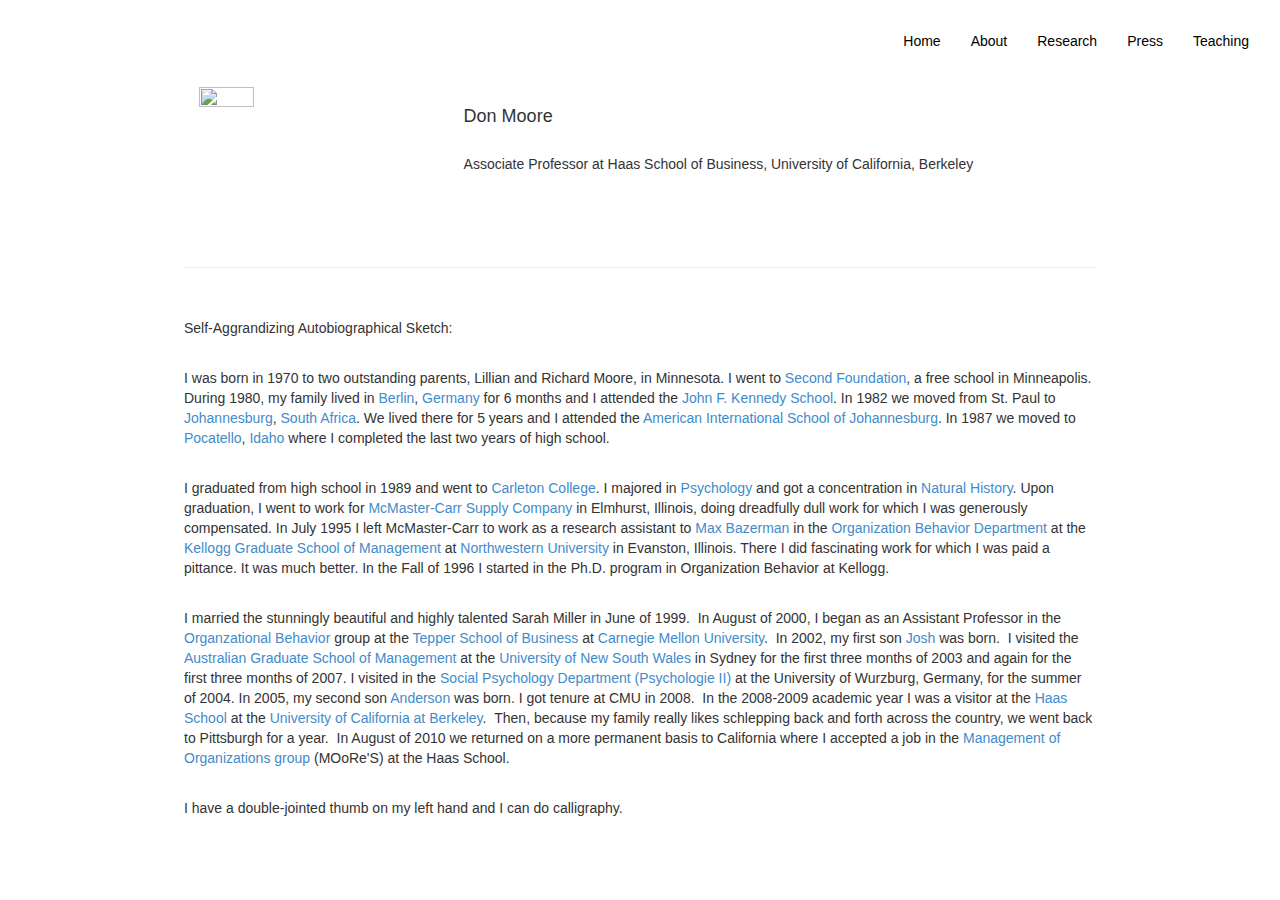
==== about.html @ ceb11a17 "Lab Meeting 02/25 Edits" ====
<!DOCTYPE html>
<html lang="en">
	
<title> About - Learn Moore</title>    

	<head>
    <meta charset="utf-8">
    <meta name="viewport" content="width=device-width, initial-scale=1, maximum-scale=1">
    <meta name="description" content="">
    <meta name="author" content="">

    <link href="css/bootstrap.css" rel="stylesheet">

  	</head>

  	<body>	

	<script src="https://ajax.googleapis.com/ajax/libs/jquery/1.11.0/jquery.js"></script>
    <script src="js/bootstrap.js"></script>

	<nav class="navbar" role="navigation">
  		<div class="container-fluid">
    	<div class="navbar-header">
      		<button type="button" class="navbar-toggle" data-toggle="collapse" data-target="#bs-example-navbar-collapse-1">
        		<span class="glyphicon glyphicon-align-justify"></span>
            <span class="sr-only">Toggle navigation</span>
        		<span class="icon-bar"></span>
        		<span class="icon-bar"></span>
        		<span class="icon-bar"></span>
      		</button>
    	</div>

    	<!-- Collect the nav links, forms, and other content for toggling -->
	    <div class="collapse navbar-collapse" id="bs-example-navbar-collapse-1">
    	  <ul class="nav navbar-nav navbar-right">





















<!-- ------------------------------------------------------------------------------------------------------------------ -->

        <!-- Adding tabs to the navigation bar -->

          <li><a href="learnmoore.html">Home</a></li>
          <li class="dropdown">
            <a href="#" class="dropdown-toggle" data-toggle="dropdown">About</a>
              <ul class="dropdown-menu" role="menu">
              <li><a href="abouthome.html">Don Moore</a></li>
              <li><a href="team.html">Moore Accuracy Lab Members</a></li>
              <li><a href="urap.html">URAP Program</a></li>
              <li><a href="news.html">News from the lab</a></li>
            </ul>
          </li>
          <li class="dropdown">
            <a href="#" class="dropdown-toggle" data-toggle="dropdown">Research</a>
              <ul class="dropdown-menu" role="menu">
              <li><a href="current.html">Current Projects</a></li>
              <li><a href="research.html">Data and Materials</a></li>
              <li><a href="publications.html">Publications</a></li>
              <li><a href="http://www.goodjudgmentproject.com/">Good Judgement Project</a></li>
            </ul>
          </li>
          <li><a href="press.html">Press</a></li>
          <li class="dropdown">
            <a href="#" class="dropdown-toggle" data-toggle="dropdown">Teaching</a>
              <ul class="dropdown-menu" role="menu">
              <li><a href="http://learnmoore.org/MBA205/">MBA 205: Leading People</a></li>
              <li><a href="http://learnmoore.org/MBA257/MBA257.pdf">MBA 257: Decision Making</a></li>
            </ul>
          </li>
      </div>
      </div>
  </nav>

<!-- ------------------------------------------------------------------------------------------------------------------ -->




















<!-- ------------------------------------------------------------------------------------------------------------------ -->

  
  <!-- Changing Picture, Name and Title -->
	<div class="container">
      <div class="modal-header1">

        <!-- Picture -->
        <img src="img/dmoore.jpg">
        
        <!-- Name -->
        <h4>Don Moore</h4>

        <!-- Title -->
        <h5>Associate Professor at Haas School of Business, University of California, Berkeley</h5>
      </div>
     </div>

<!-- ------------------------------------------------------------------------------------------------------------------ -->




















<!-- ------------------------------------------------------------------------------------------------------------------ -->

    <!-- Changing content description -->
    <br><br>
    <div class="container">
    <div class="about-body">
    <hr>
    <p>Self-Aggrandizing Autobiographical Sketch:</p>
    <br>
    <p>I was born <st1:date year="1970" day="24" month="11">in 1970</st1:date> to two outstanding parents, Lillian and Richard Moore, in <st1:place><st1:state>Minnesota</st1:state></st1:place>. I went to <a href="http://secondfoundationschool.org/">Second Foundation</a>,
a free school in <st1:city><st1:place>Minneapolis</st1:place></st1:city>.
During 1980, my family lived in <a href="http://www.berlin.de/">Berlin</a>,
<a href="http://en.wikipedia.org/wiki/Germany">Germany</a> for 6
months and I attended the <a href="http://www.jfks.de/">John F. Kennedy School</a>. In 1982 we moved from <st1:city><st1:place>St. Paul</st1:place></st1:city>
to <a href="http://www.joburg.org.za/">Johannesburg</a>,
<a href="http://www.gov.za/">South Africa</a>.
We lived there for 5 years and I attended the <a href="http://www.aisj-jhb.com/"> American International School of
Johannesburg</a>. In 1987 we moved to <a href="http://www.ci.pocatello.id.us/">Pocatello</a>,
<a href="http://www.state.id.us/">Idaho</a> where I completed the last two
years of high school.</p>
    <br>
	   <p>I graduated from high school in 1989 and went to <a href="http://www.carleton.edu/">Carleton College</a>. I majored in <a href="http://www.psychologicalscience.org/">Psychology</a> and got a concentration in <a href="http://www.amnh.org/">Natural History</a>. Upon graduation, I went to
work for <a href="http://www.mcmaster.com/">McMaster-Carr Supply Company</a> in
<st1:place><st1:city>Elmhurst</st1:city>, <st1:state>Illinois</st1:state></st1:place>, doing dreadfully dull work for which I was generously compensated.
In July 1995 I left McMaster-Carr to work as a research assistant to <a href="http://www.people.hbs.edu/mbazerman/">Max <span class="SpellE">Bazerman</span></a> in the <a href="http://www.kellogg.northwestern.edu/mors/">Organization Behavior Department</a> at the
<a href="http://www.kellogg.northwestern.edu/">Kellogg Graduate School of Management</a>
at <a href="http://www.northwestern.edu/">Northwestern University</a> in <st1:place><st1:city>Evanston</st1:city>,
 <st1:state>Illinois</st1:state></st1:place>. There I did fascinating work for which I was paid a pittance. It was much better. In the <span class="GramE">Fall</span>
of 1996 I started in the Ph.D. program in Organization Behavior at Kellogg.   </p>
	   <br>
	   <p>I married the stunningly beautiful and highly talented Sarah Miller in June of<st1:date year="1999" day="26" month="6"> 1999</st1:date>.<span style="">&nbsp; </span>In August of 2000, I began as an Assistant
Professor in the <a href="http://wpweb2k.tepper.cmu.edu/obt/index.html">Organzational Behavior</a> group at the <a href="http://business.tepper.cmu.edu/">Tepper School of Business</a>
at <a href="http://www.cmu.edu">Carnegie Mellon
University</a>. <span style="">&nbsp;</span>In<st1:date year="2002" day="17" month="4"> 2002</st1:date>, my first son <a href="http://learnmoore.org/family">Josh</a> was born.<span style="">&nbsp; </span>I visited the <a href="http://www.agsm.edu.au/">Australian Graduate School of Management</a> at
the <st1:place><st1:placetype><a href="http://www.unsw.edu.au/">University</a></st1:placetype><a href="http://www.unsw.edu.au/"> of <st1:placename>New
  South Wales</st1:placename></a></st1:place> in <st1:city><st1:place>Sydney</st1:place></st1:city>
for the first three months of 2003 and again for the first three months of 2007. I visited in the <a href="http://wy2x05.psychologie.uni-wuerzburg.de/entry.htm">Social Psychology Department (Psychologie II)</a> at the University of Wurzburg, Germany, for the summer of 2004. In 2005, my second son <a href="http://learnmoore.org/family">Anderson</a> was born. I got tenure at CMU in 2008. &nbsp;In the 2008-2009 academic year I was a visitor at the <a href="http://haas.berkeley.edu">Haas School</a> at the <a href="http://berkeley.edu">University of California at Berkeley</a>.
&nbsp;Then, because my family really likes schlepping back and forth
across the country, we went back to Pittsburgh for a year. &nbsp;In
August of 2010 we returned on a more permanent basis to California
where I accepted a job in the <a href="http://mors.haas.berkeley.edu/">Management of Organizations group</a> (MOoRe'S) at the Haas School.</p>
	   <br>
	   <p>I have a double-jointed thumb on my left hand and I can do calligraphy.</p>
	   <br>
     
    </div>
    </div>
<!-- ------------------------------------------------------------------------------------------------------------------ -->



























</body>
</html>
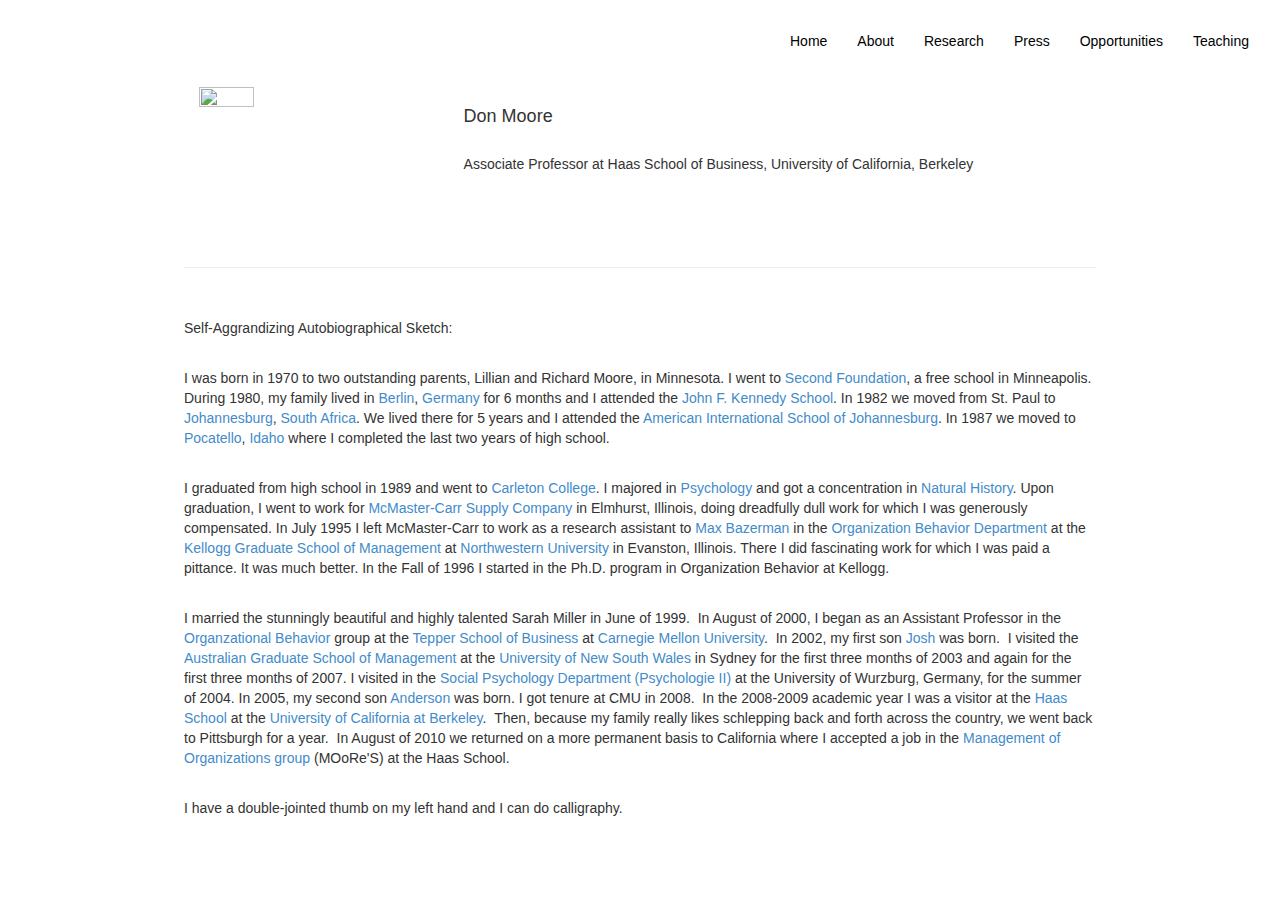
==== commit 85d12a5d: "New Organization" ====
--- a/about.html
+++ b/about.html
@@ -58,30 +58,19 @@
 
         <!-- Adding tabs to the navigation bar -->
 
-          <li><a href="learnmoore.html">Home</a></li>
-          <li class="dropdown">
-            <a href="#" class="dropdown-toggle" data-toggle="dropdown">About</a>
-              <ul class="dropdown-menu" role="menu">
-              <li><a href="abouthome.html">Don Moore</a></li>
-              <li><a href="team.html">Moore Accuracy Lab Members</a></li>
-              <li><a href="urap.html">URAP Program</a></li>
-              <li><a href="news.html">News from the lab</a></li>
-            </ul>
+        <li><a href="index.html">Home</a></li>
+          <li>
+            <a href="team.html">About</a>
           </li>
-          <li class="dropdown">
-            <a href="#" class="dropdown-toggle" data-toggle="dropdown">Research</a>
-              <ul class="dropdown-menu" role="menu">
-              <li><a href="current.html">Current Projects</a></li>
-              <li><a href="research.html">Data and Materials</a></li>
-              <li><a href="publications.html">Publications</a></li>
-              <li><a href="http://www.goodjudgmentproject.com/">Good Judgement Project</a></li>
-            </ul>
+          <li>
+           	<a href="research.html">Research</a>
           </li>
           <li><a href="press.html">Press</a></li>
+          <li><a href="opportunities.html">Opportunities</a></li>
           <li class="dropdown">
             <a href="#" class="dropdown-toggle" data-toggle="dropdown">Teaching</a>
               <ul class="dropdown-menu" role="menu">
-              <li><a href="http://learnmoore.org/MBA205/">MBA 205: Leading People</a></li>
+              <li><a href="http://learnmoore.org/MBA205/MBA205.pdf">MBA 205: Leading People</a></li>
               <li><a href="http://learnmoore.org/MBA257/MBA257.pdf">MBA 257: Decision Making</a></li>
             </ul>
           </li>
@@ -225,4 +214,4 @@
 
 
 </body>
-</html>+</html>
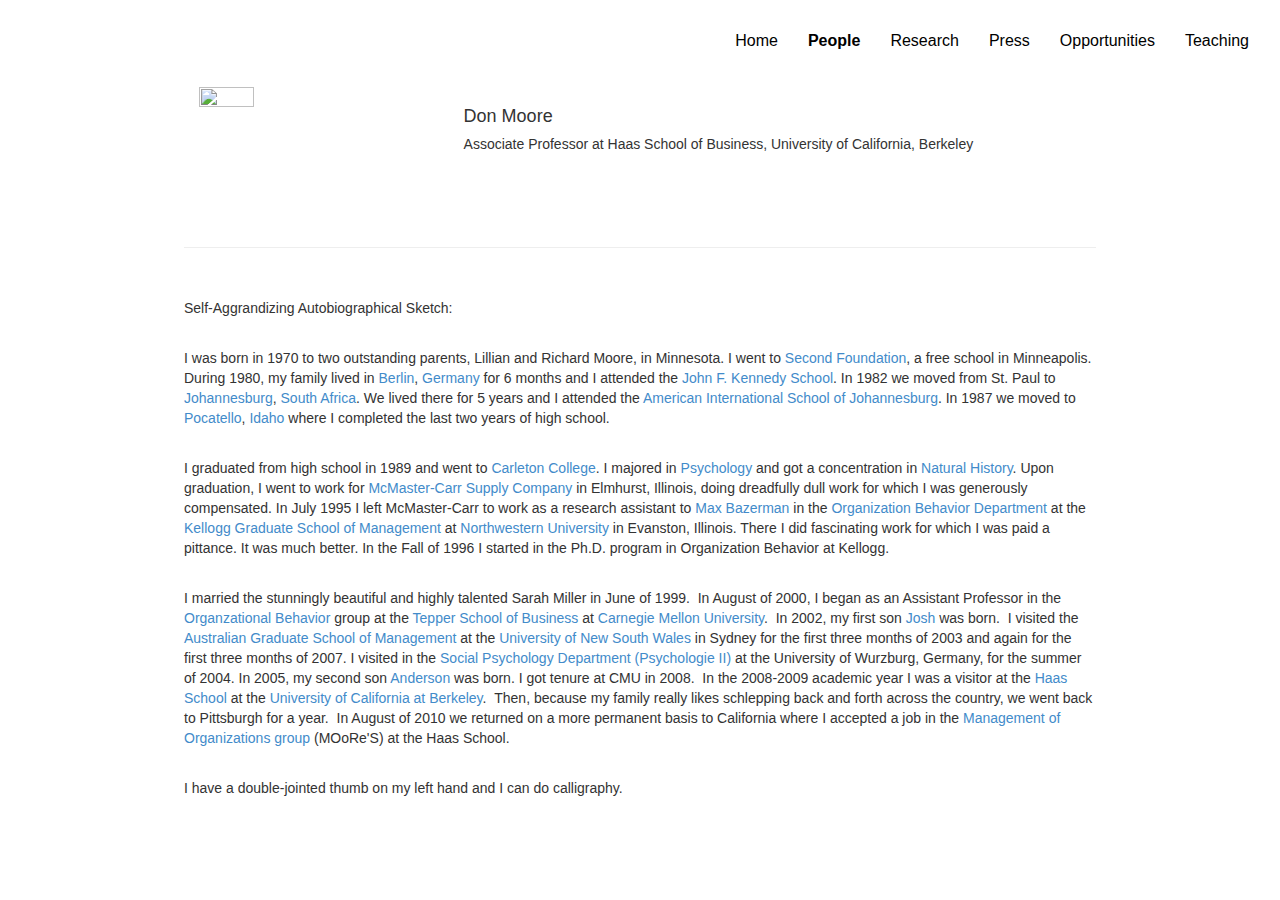
==== commit 22cfb3dc: "06/10 changes" ====
--- a/about.html
+++ b/about.html
@@ -60,7 +60,7 @@
 
         <li><a href="index.html">Home</a></li>
           <li>
-            <a href="team.html">About</a>
+            <a href="team.html"><b>People</b></a>
           </li>
           <li>
            	<a href="research.html">Research</a>
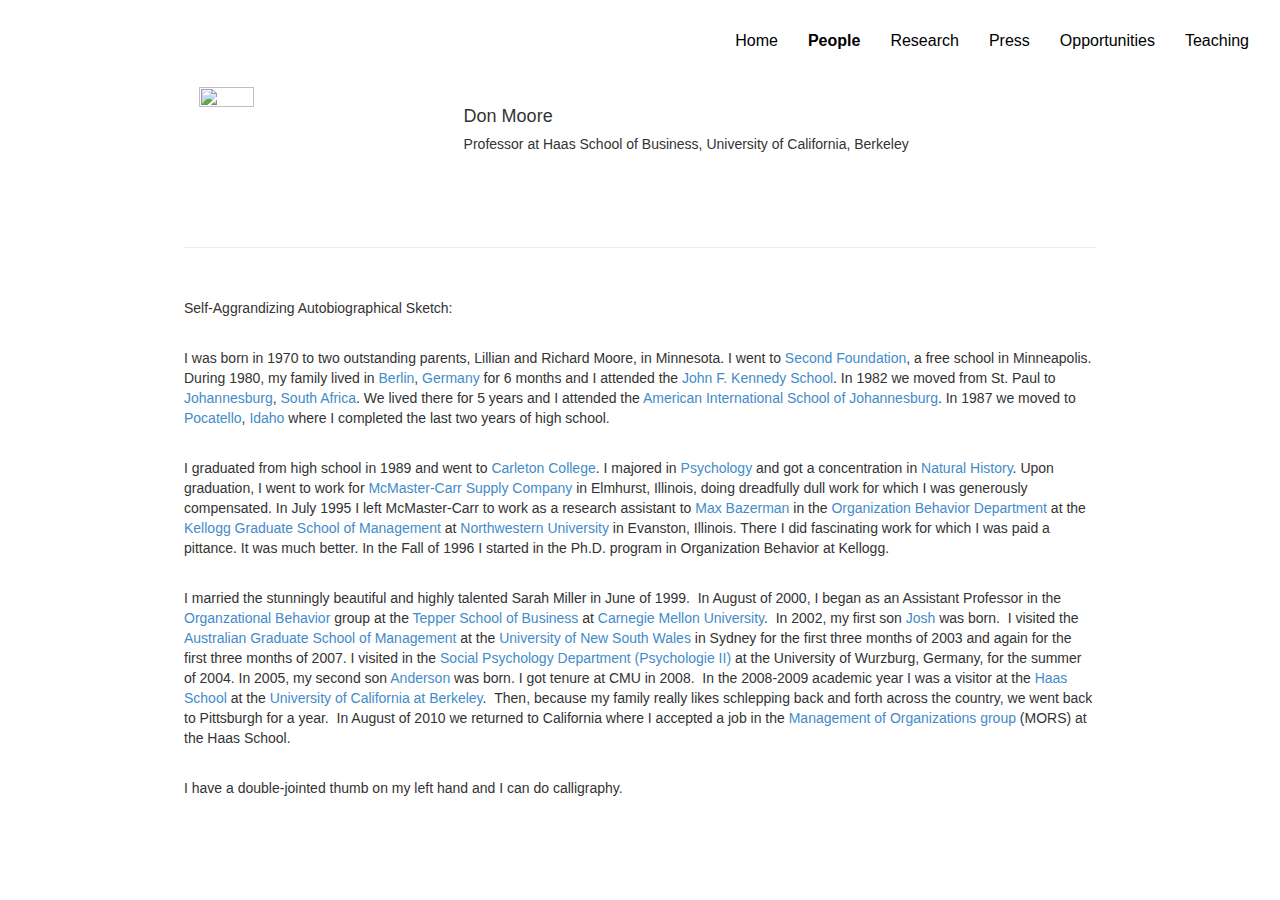
==== commit 2091db4d: "Update links" ====
--- a/about.html
+++ b/about.html
@@ -1,6 +1,8 @@
 <!DOCTYPE html>
 <html lang="en">
 	
+    
+    <!--- Title for page --->
 <title> About - Learn Moore</title>    
 
 	<head>
@@ -9,9 +11,13 @@
     <meta name="description" content="">
     <meta name="author" content="">
 
+
+<!--- Linking in CSS stylesheet --->
     <link href="css/bootstrap.css" rel="stylesheet">
 
   	</head>
+
+<!--- Begin body of the page. (Actual content-related things.) --->
 
   	<body>	
 
@@ -33,20 +39,6 @@
     	<!-- Collect the nav links, forms, and other content for toggling -->
 	    <div class="collapse navbar-collapse" id="bs-example-navbar-collapse-1">
     	  <ul class="nav navbar-nav navbar-right">
-
-
-
-
-
-
-
-
-
-
-
-
-
-
 
 
 
@@ -78,26 +70,6 @@
       </div>
   </nav>
 
-<!-- ------------------------------------------------------------------------------------------------------------------ -->
-
-
-
-
-
-
-
-
-
-
-
-
-
-
-
-
-
-
-
 
 <!-- ------------------------------------------------------------------------------------------------------------------ -->
 
@@ -113,7 +85,7 @@
         <h4>Don Moore</h4>
 
         <!-- Title -->
-        <h5>Associate Professor at Haas School of Business, University of California, Berkeley</h5>
+        <h5>Professor at Haas School of Business, University of California, Berkeley</h5>
       </div>
      </div>
 
@@ -155,8 +127,8 @@
 to <a href="http://www.joburg.org.za/">Johannesburg</a>,
 <a href="http://www.gov.za/">South Africa</a>.
 We lived there for 5 years and I attended the <a href="http://www.aisj-jhb.com/"> American International School of
-Johannesburg</a>. In 1987 we moved to <a href="http://www.ci.pocatello.id.us/">Pocatello</a>,
-<a href="http://www.state.id.us/">Idaho</a> where I completed the last two
+Johannesburg</a>. In 1987 we moved to <a href="http://www.pocatello.us/">Pocatello</a>,
+<a href="http://www.idaho.gov/">Idaho</a> where I completed the last two
 years of high school.</p>
     <br>
 	   <p>I graduated from high school in 1989 and went to <a href="http://www.carleton.edu/">Carleton College</a>. I majored in <a href="http://www.psychologicalscience.org/">Psychology</a> and got a concentration in <a href="http://www.amnh.org/">Natural History</a>. Upon graduation, I went to
@@ -169,16 +141,16 @@
 of 1996 I started in the Ph.D. program in Organization Behavior at Kellogg.   </p>
 	   <br>
 	   <p>I married the stunningly beautiful and highly talented Sarah Miller in June of<st1:date year="1999" day="26" month="6"> 1999</st1:date>.<span style="">&nbsp; </span>In August of 2000, I began as an Assistant
-Professor in the <a href="http://wpweb2k.tepper.cmu.edu/obt/index.html">Organzational Behavior</a> group at the <a href="http://business.tepper.cmu.edu/">Tepper School of Business</a>
+Professor in the <a href="http://tepper.cmu.edu/prospective-students/phd/program/organizational-behavior-and-theory">Organzational Behavior</a> group at the <a href="http://business.tepper.cmu.edu/">Tepper School of Business</a>
 at <a href="http://www.cmu.edu">Carnegie Mellon
 University</a>. <span style="">&nbsp;</span>In<st1:date year="2002" day="17" month="4"> 2002</st1:date>, my first son <a href="http://learnmoore.org/family">Josh</a> was born.<span style="">&nbsp; </span>I visited the <a href="http://www.agsm.edu.au/">Australian Graduate School of Management</a> at
 the <st1:place><st1:placetype><a href="http://www.unsw.edu.au/">University</a></st1:placetype><a href="http://www.unsw.edu.au/"> of <st1:placename>New
   South Wales</st1:placename></a></st1:place> in <st1:city><st1:place>Sydney</st1:place></st1:city>
-for the first three months of 2003 and again for the first three months of 2007. I visited in the <a href="http://wy2x05.psychologie.uni-wuerzburg.de/entry.htm">Social Psychology Department (Psychologie II)</a> at the University of Wurzburg, Germany, for the summer of 2004. In 2005, my second son <a href="http://learnmoore.org/family">Anderson</a> was born. I got tenure at CMU in 2008. &nbsp;In the 2008-2009 academic year I was a visitor at the <a href="http://haas.berkeley.edu">Haas School</a> at the <a href="http://berkeley.edu">University of California at Berkeley</a>.
+for the first three months of 2003 and again for the first three months of 2007. I visited in the <a href="http://www.i2.psychologie.uni-wuerzburg.de/">Social Psychology Department (Psychologie II)</a> at the University of Wurzburg, Germany, for the summer of 2004. In 2005, my second son <a href="http://learnmoore.org/family">Anderson</a> was born. I got tenure at CMU in 2008. &nbsp;In the 2008-2009 academic year I was a visitor at the <a href="http://haas.berkeley.edu">Haas School</a> at the <a href="http://berkeley.edu">University of California at Berkeley</a>.
 &nbsp;Then, because my family really likes schlepping back and forth
 across the country, we went back to Pittsburgh for a year. &nbsp;In
-August of 2010 we returned on a more permanent basis to California
-where I accepted a job in the <a href="http://mors.haas.berkeley.edu/">Management of Organizations group</a> (MOoRe'S) at the Haas School.</p>
+August of 2010 we returned to California
+where I accepted a job in the <a href="http://mors.haas.berkeley.edu/">Management of Organizations group</a> (MORS) at the Haas School.</p>
 	   <br>
 	   <p>I have a double-jointed thumb on my left hand and I can do calligraphy.</p>
 	   <br>
